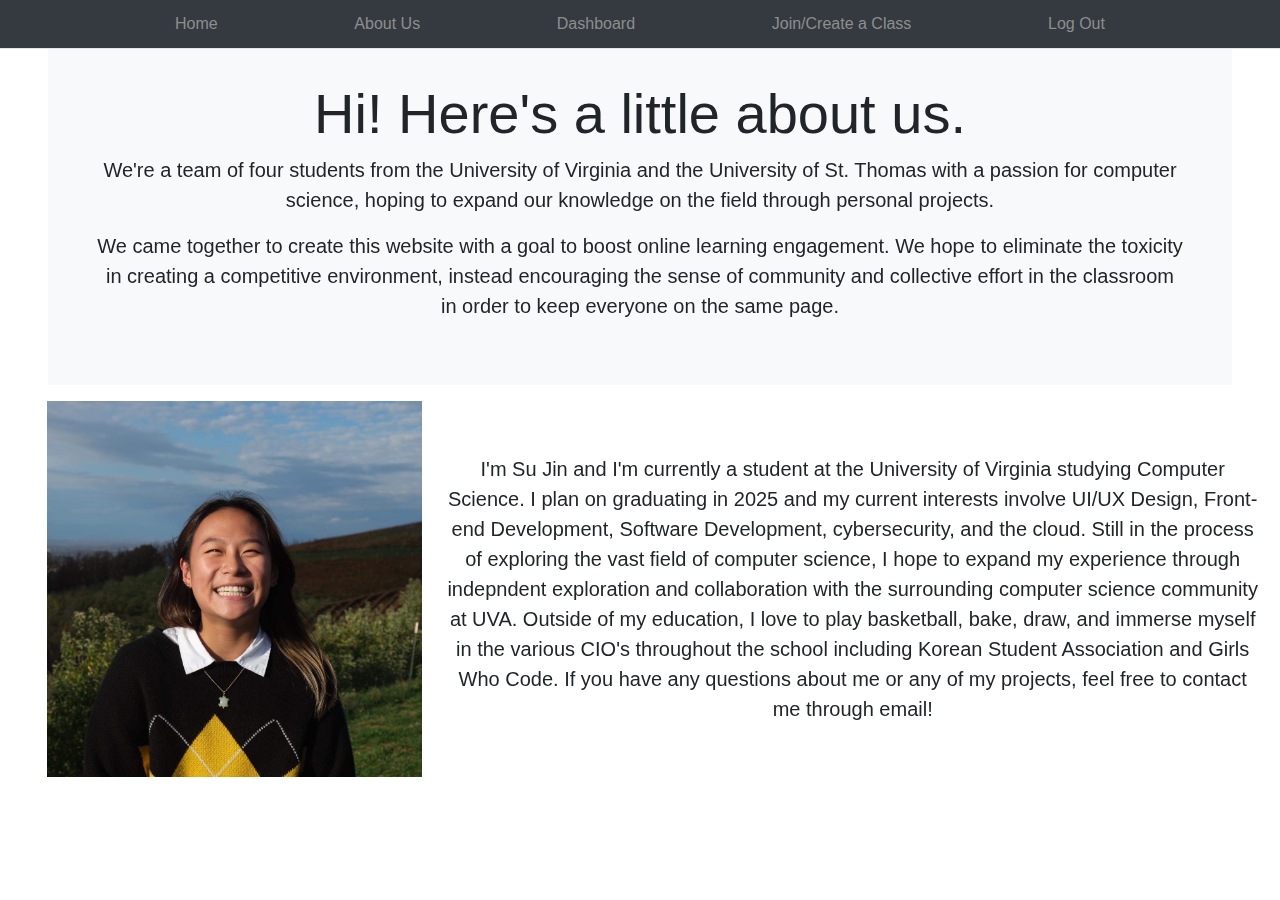
==== aboutus.html @ f509fcf3 "Front End (wip)" ====
<!doctype html>
<html lang="en" class="h-100">
  <head>
    <link rel="stylesheet" href="bootstrap-4.3.1/dist/css/bootstrap.min.css">
    
    <!-- Custom styles for this template -->
    <link href="product.css" rel="stylesheet">
  </head>
  <body class="d-flex h-100 text-center text-bg-dark">
    
<div class="cover-container d-flex w-100 h-100 p-3 mx-auto flex-column">
  <section> <!-- top navigation bar-->
    <header class="site-header sticky-top py-1">
      <nav class="container d-flex flex-column flex-md-row justify-content-between">
        <a class="py-2 d-none d-md-inline-block" href="index.html">Home</a>
        <a class="py-2 d-none d-md-inline-block" href="aboutus.html">About Us</a>
        <a class="py-2 d-none d-md-inline-block" href="#">Dashboard</a>
        <a class="py-2 d-none d-md-inline-block" href="#">Join/Create a Class</a>
        <a class="py-2 d-none d-md-inline-block" href="#">Log Out</a>
      </nav>
    </header>
    </section>

  <main class="px-3">
    <section class = sectionheader>
    <div class="position-relative overflow-hidden p-3 p-md-5 m-md-3 text-center bg-light">
        <h1 class="display-4 fw-normal">Hi! Here's a little about us.</h1>
        <p class="lead fw-normal">We're a team of four students from the University of Virginia and the University of St. Thomas with a passion for computer science, hoping to expand our knowledge on the field through personal projects.</p>
        <p class = "lead fw-normal">We came together to create this website with a goal to boost online learning engagement. We hope to eliminate the toxicity in creating a competitive environment, instead encouraging the sense of community and collective effort in the classroom in order to keep everyone on the same page.</p>
    </section>

    <section class = introductions>
        <div class="col-lg-4">
          <img src="image/sujinheadshot.jpg" style="max-width: 100%; height: auto;">
        </div>
        <div class="row mt-3">
          <p class="lead fw-normal">
            I'm Su Jin and I'm currently a student at the University of Virginia studying Computer Science. 
            I plan on graduating in 2025 and my current interests involve UI/UX Design, Front-end Development, Software Development, cybersecurity, and the cloud. 
            Still in the process of exploring the vast field of computer science, I hope to expand my experience through indepndent exploration and collaboration with the surrounding computer science community at UVA. 
            Outside of my education, I love to play basketball, bake, draw, and immerse myself in the various CIO's throughout the school including Korean Student Association and Girls Who Code.
            If you have any questions about me or any of my projects, feel free to contact me through email!
          </p>
      </div>
      </div>
    </section>

  </main>
</div>


<script src="bootstrap-4.3.1/dist/css/bootstrap.min.css"></script>

  </body>
</html>
---- product.css ----
.container {
  max-width: 960px;
}

/*
 * Custom translucent site header
 */

.site-header {
  background-color: rgba(0, 0, 0, .85);
  -webkit-backdrop-filter: saturate(180%) blur(20px);
  backdrop-filter: saturate(180%) blur(20px);
}
.site-header a {
  color: #8e8e8e;
  transition: color .15s ease-in-out;
}
.site-header a:hover {
  color: #fff;
  text-decoration: none;
}
.site-header {
  background-color: #343a40;
  border-bottom: 1px solid #e5e5e5;
  position: fixed;
  top: 0;
  left: 0;
  right: 0;
  z-index: 1030;
}

/*
 * Dummy devices (replace them with your own or something else entirely!)
 */

.product-device {
  position: absolute;
  right: 10%;
  bottom: -30%;
  width: 300px;
  height: 540px;
  background-color: #333;
  border-radius: 21px;
  transform: rotate(30deg);
}

.product-device::before {
  position: absolute;
  top: 10%;
  right: 10px;
  bottom: 10%;
  left: 10px;
  content: "";
  background-color: rgba(255, 255, 255, .1);
  border-radius: 5px;
}

.product-device-2 {
  top: -25%;
  right: auto;
  bottom: 0;
  left: 5%;
  background-color: #e5e5e5;
}

.sujin {
  float: left;
  margin-right: 50px; /* adjust this to your liking */
}

.introductions {
  display: flex;
  align-items: center;
  justify-content: center;
}

.introductions .col-lg-4 {
  margin-right: 20px;
}

.row mt-3{
  float: right;
}

/*
 * Extra utilities
 */

.flex-equal > * {
  flex: 1;
}
@media (min-width: 768px) {
  .flex-md-equal > * {
    flex: 1;
  }
}
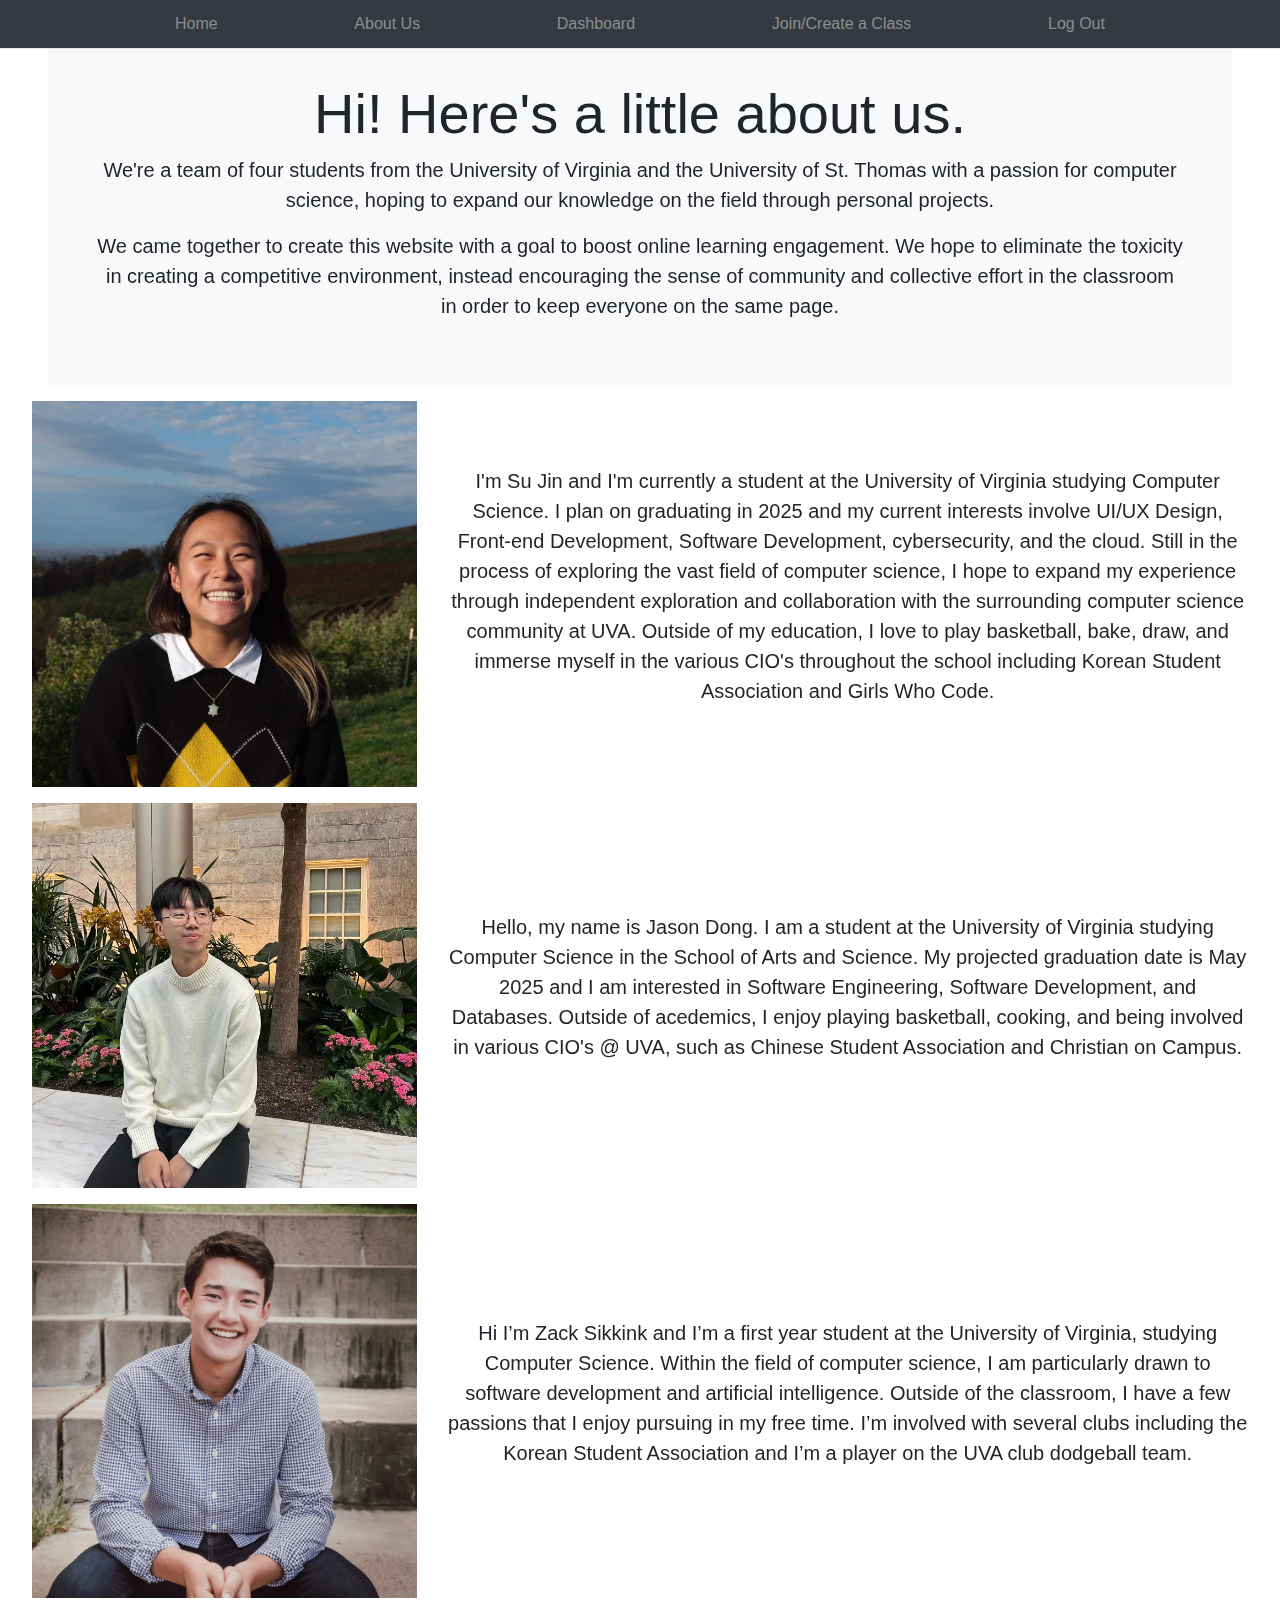
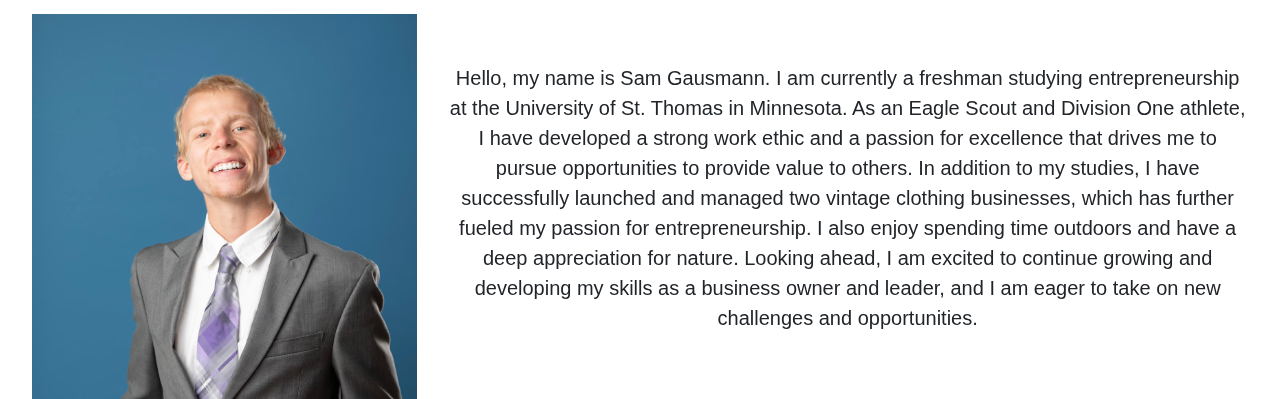
==== commit d590ca42: "FrontEnd (revision 1)" ====
--- a/aboutus.html
+++ b/aboutus.html
@@ -29,22 +29,66 @@
         <p class = "lead fw-normal">We came together to create this website with a goal to boost online learning engagement. We hope to eliminate the toxicity in creating a competitive environment, instead encouraging the sense of community and collective effort in the classroom in order to keep everyone on the same page.</p>
     </section>
 
-    <section class = introductions>
+    <section>
+      <div class="row">
         <div class="col-lg-4">
-          <img src="image/sujinheadshot.jpg" style="max-width: 100%; height: auto;">
+          <img class="headshots" src="image/sujinheadshot.jpg" style="max-width: 100%; height: auto;">
         </div>
-        <div class="row mt-3">
+        <div class="col-lg-8">
           <p class="lead fw-normal">
             I'm Su Jin and I'm currently a student at the University of Virginia studying Computer Science. 
             I plan on graduating in 2025 and my current interests involve UI/UX Design, Front-end Development, Software Development, cybersecurity, and the cloud. 
-            Still in the process of exploring the vast field of computer science, I hope to expand my experience through indepndent exploration and collaboration with the surrounding computer science community at UVA. 
+            Still in the process of exploring the vast field of computer science, I hope to expand my experience through independent exploration and collaboration with the surrounding computer science community at UVA. 
             Outside of my education, I love to play basketball, bake, draw, and immerse myself in the various CIO's throughout the school including Korean Student Association and Girls Who Code.
-            If you have any questions about me or any of my projects, feel free to contact me through email!
           </p>
+        </div>
       </div>
+    
+      <div class="row mt-3">
+        <div class="col-lg-4">
+          <img class="headshots" src="image/jasonheadshot.jpg" style="max-width: 100%; height: auto;">
+        </div>
+        <div class="col-lg-8">
+          <p class="lead fw-normal">
+            Hello, my name is Jason Dong. I am a student at the University of Virginia studying Computer Science in the School of Arts and Science. 
+            My projected graduation date is May 2025 and I am interested in Software Engineering, Software Development, and Databases.
+            Outside of acedemics, I enjoy playing basketball, cooking, and being involved in various CIO's @ UVA, such as Chinese Student Association and Christian on Campus.
+          </p>
+        </div>
       </div>
+
+      <div class="row mt-3">
+        <div class="col-lg-4">
+          <img class="headshots" src="image/zackheadshot.jpg" style="max-width: 100%; height: auto;">
+        </div>
+        <div class="col-lg-8">
+          <p class="lead fw-normal">
+            Hi I’m Zack Sikkink and I’m a first year student at the University of Virginia, studying Computer Science. 
+            Within the field of computer science, I am particularly drawn to software development and artificial intelligence. 
+            Outside of the classroom, I have a few passions that I enjoy pursuing in my free time. 
+            I’m involved with several clubs including the Korean Student Association and I’m a player on the UVA club dodgeball team.
+          </p>
+        </div>
+      </div>
+
+      <div class="row mt-3">
+        <div class="col-lg-4">
+          <img class="headshots" src="image/samheadshot.jpg" style="max-width: 100%; height: auto;">
+        </div>
+        <div class="col-lg-8">
+          <p class="lead fw-normal">
+            Hello, my name is Sam Gausmann. 
+            I am currently a freshman studying entrepreneurship at the University of St. Thomas in Minnesota. 
+            As an Eagle Scout and Division One athlete, I have developed a strong work ethic and a passion for excellence that drives me to pursue opportunities to provide value to others. 
+            In addition to my studies, I have successfully launched and managed two vintage clothing businesses, which has further fueled my passion for entrepreneurship. 
+            I also enjoy spending time outdoors and have a deep appreciation for nature. 
+            Looking ahead, I am excited to continue growing and developing my skills as a business owner and leader, and I am eager to take on new challenges and opportunities.
+          </p>
+        </div>
+      </div>
+
     </section>
-
+  
   </main>
 </div>
 
--- a/product.css
+++ b/product.css
@@ -63,23 +63,19 @@
   background-color: #e5e5e5;
 }
 
-.sujin {
+.headshots {
   float: left;
   margin-right: 50px; /* adjust this to your liking */
 }
 
-.introductions {
-  display: flex;
-  align-items: center;
-  justify-content: center;
+.row mt-3{
+  float: right;
 }
 
-.introductions .col-lg-4 {
-  margin-right: 20px;
-}
-
-.row mt-3{
-  float: right;
+.col-lg-8 {
+  display: flex;
+  flex-direction: column;
+  justify-content: center;
 }
 
 /*
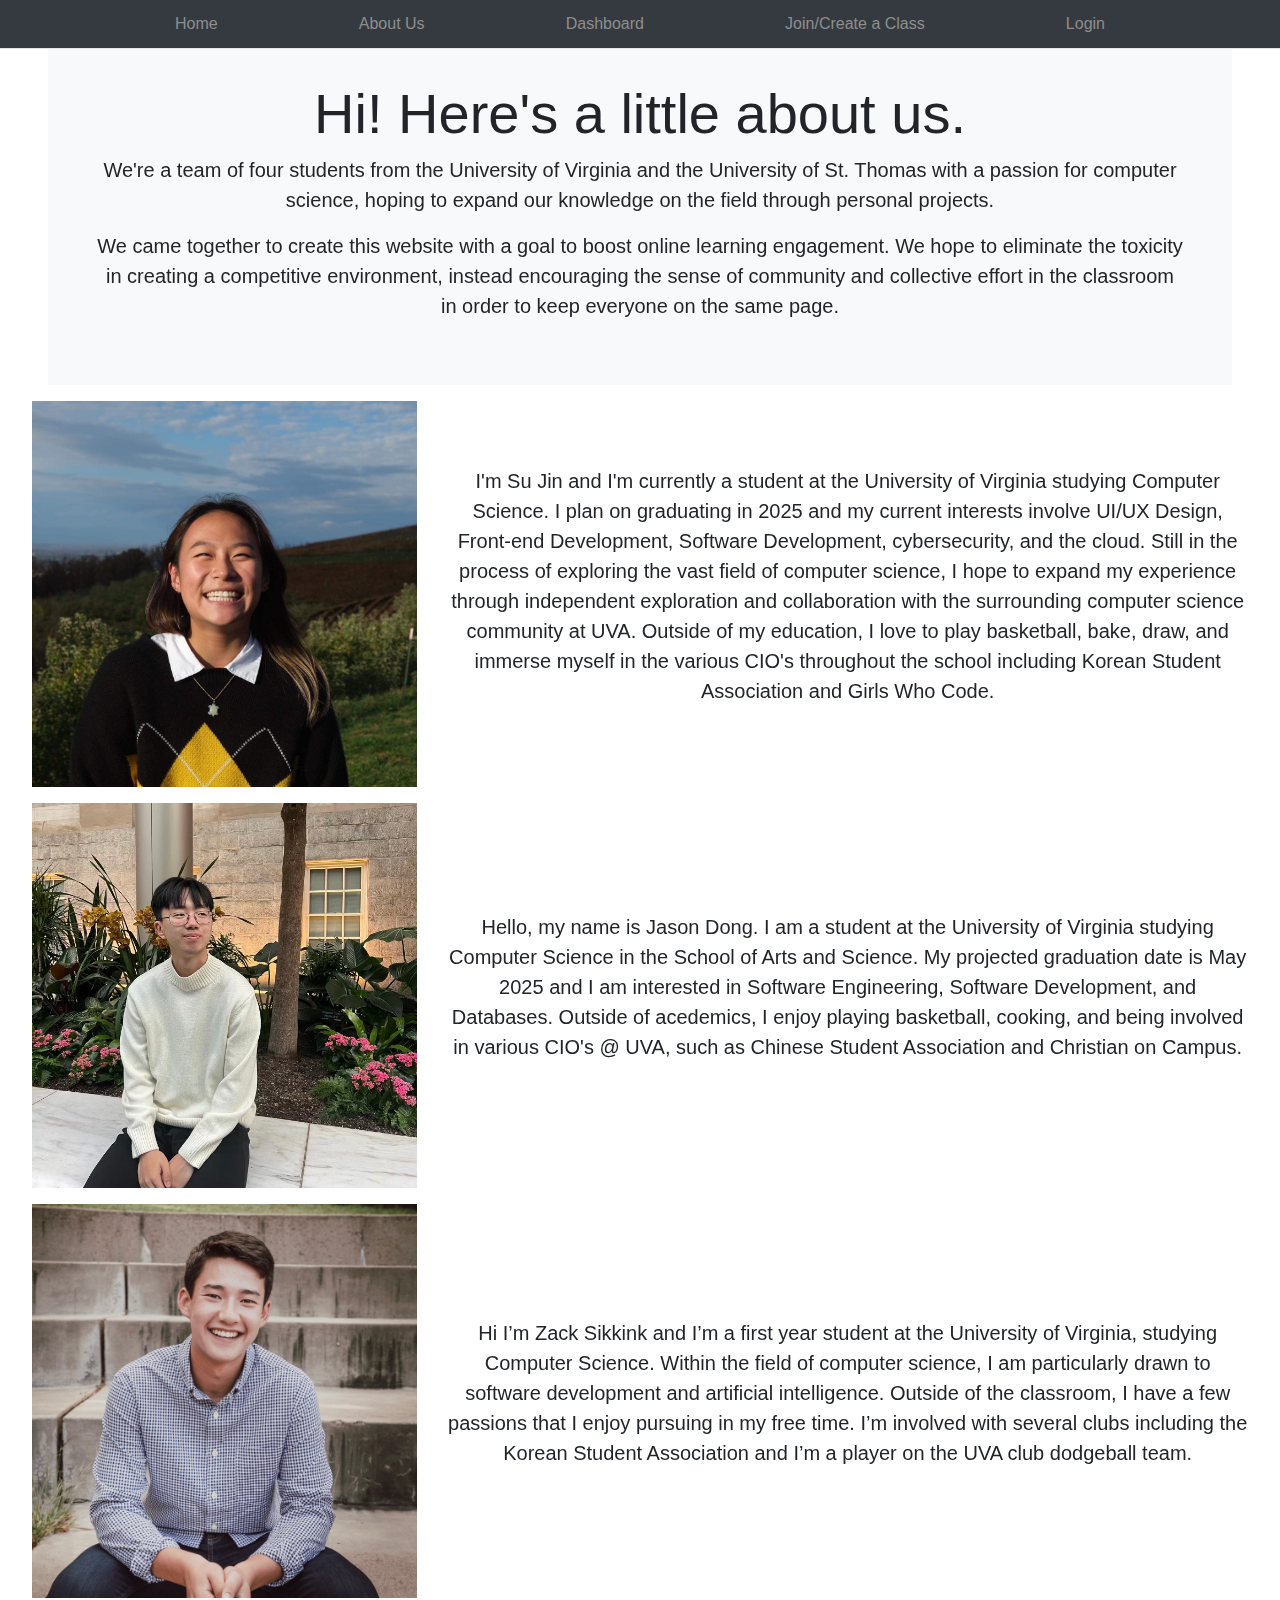
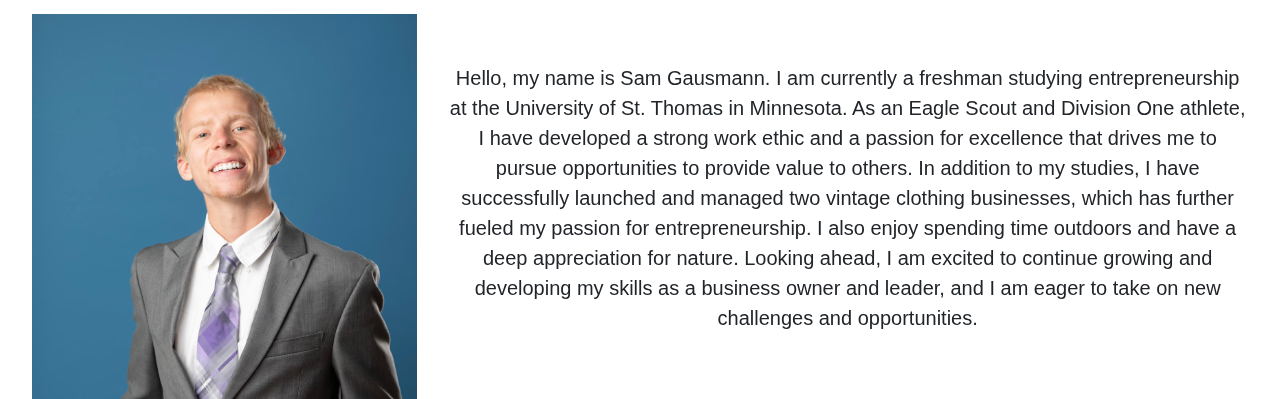
==== commit 63093f5f: "Updated html hrefs" ====
--- a/aboutus.html
+++ b/aboutus.html
@@ -14,9 +14,9 @@
       <nav class="container d-flex flex-column flex-md-row justify-content-between">
         <a class="py-2 d-none d-md-inline-block" href="index.html">Home</a>
         <a class="py-2 d-none d-md-inline-block" href="aboutus.html">About Us</a>
-        <a class="py-2 d-none d-md-inline-block" href="#">Dashboard</a>
-        <a class="py-2 d-none d-md-inline-block" href="#">Join/Create a Class</a>
-        <a class="py-2 d-none d-md-inline-block" href="#">Log Out</a>
+        <a class="py-2 d-none d-md-inline-block" href="dashboard.php">Dashboard</a>
+        <a class="py-2 d-none d-md-inline-block" href="joinCreateClass.php">Join/Create a Class</a>
+        <a class="py-2 d-none d-md-inline-block" href="login.php">Login</a>
       </nav>
     </header>
     </section>
